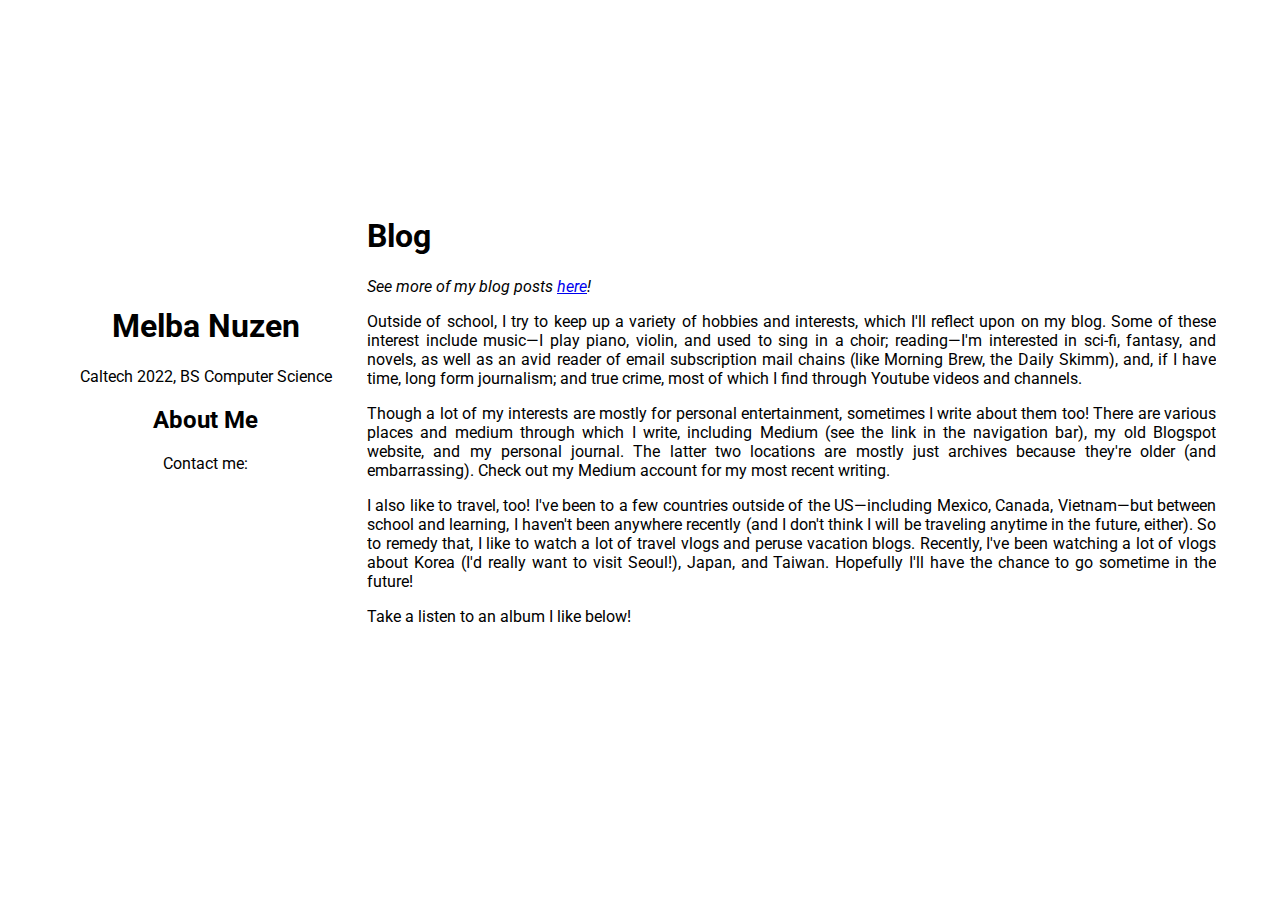
==== index.html @ e31cdeb2 "Modifying image rows" ====
<!DOCTYPE html>

<!-- Pretty icons include:
- code
- cubes
- coffee
- terminal
- code-branch
-->


<html>

 <head>
   <meta charset="UTF-8">
   <meta name="viewport" content="width=device-width, initial-scale=1.0">
   <link rel="stylesheet" href="https://use.fontawesome.com/releases/v5.4.1/css/all.css" integrity="sha384-5sAR7xN1Nv6T6+dT2mhtzEpVJvfS3NScPQTrOxhwjIuvcA67KV2R5Jz6kr4abQsz" crossorigin="anonymous">
   <title>Melba Nuzen's Portfolio</title>
   <link rel="stylesheet" href="style.css">
   <script src="script.js"></script>
 </head>

 <body>
   <div class="container">

     <div class="cell cell-1">
       <a href="index.html"><i class="fas fa-code fa-5x white"></i></a>
       <h1>Melba Nuzen</h1>
      <p>Caltech 2022, BS Computer Science</p>

       <h2><a href="about.html">About Me</a></h2>
       <p>Contact me:</p>
       <a href="linkedin.com/in/mnuzen"><i class="fab fa-linkedin"></i></a> <a href="https://github.com/mnuzen"><i class="fab fa-github"></i></a> <a href="medium.com/@mnuzen"><i class="fab fa-medium"></i></a>
     </div>

     <div class="cell cell-2">
       <h1>Blog</h1>
         <em>See more of my blog posts <a href="blog.html">here</a>!</em>
         <p>Outside of school, I try to keep up a variety of hobbies and interests, which I'll reflect upon on my blog. Some of these interest include music—I play piano, violin, and used to sing in a choir; reading—I'm interested in sci-fi, fantasy, and novels, as well as an avid reader of email subscription mail chains (like Morning Brew, the Daily Skimm), and, if I have time, long form journalism; and true crime, most of which I find through Youtube videos and channels. </p>
         <p>Though a lot of my interests are mostly for personal entertainment, sometimes I write about them too! There are various places and medium through which I write, including Medium (see the link in the navigation bar), my old Blogspot website, and my personal journal. The latter two locations are mostly just archives because they're older (and embarrassing). Check out my Medium account for my most recent writing. </p>
         <p>I also like to travel, too! I've been to a few countries outside of the US—including Mexico, Canada, Vietnam—but between school and learning, I haven't been anywhere recently (and I don't think I will be traveling anytime in the future, either). So to remedy that, I like to watch a lot of travel vlogs and peruse vacation blogs. Recently, I've been watching a lot of vlogs about Korea (I'd really want to visit Seoul!), Japan, and Taiwan. Hopefully I'll have the chance to go sometime in the future!</p>
         <p>Take a listen to an album I like below!</p>
         <br/>
         <center><iframe src="https://open.spotify.com/embed/album/3mH6qwIy9crq0I9YQbOuDf?si=DR855YMKT4GaXGk8LteJug" width="700" height="200" frameborder="0" allowtransparency="true" allow="encrypted-media"></iframe></center>
       <br/>
       <br/>
       <br/>

       <h1>Projects</h1>
         <em>See more of my projects <a href="projects.html">here</a>!</em>
         <p>A lot of my projects are based on techniques or models learned from classes taken in school. This includes prediction models from machine learning classes, data structure implementations, and modelling engines. Most of my technical projects for CS courses are written in some combination of Python, Java, or C. Outside of school I've also completed a few projects for internships. This includes my work from Everbridge and UCSD. To see these projects in their entirety, check my Github in the navigation bar on the left!</p>
         <p>In addition to technical projects, I'm also interested in design and user interfaces. This summer I hope to complete a few case studies on products that I use daily: I've been an iPhone user ever since I got my first smartphone, and my friends and I have a few ideas as to how the iMessaging interface could be improved (ideas we thought of prior to the Apple keynote in June 2020); and Youtube as well (where I watch all of my travel vlogs!).</p>
       <br/>
       <br/>

       <h1>Photos</h1>
         <em>See more of my photos <a href="photos.html">here</a>!</em>
         <p>I started taking photos for fun in middle school and like to play around with edits and filters now. My favorite things to photograph are friends and family. The photos below are from various trips that I've been on with me and my friends: the beach trip was from a trip to Oceanside, California last spring; the ski trip was a trip we took to Mammoth Mountain last winter (where we skiied a lot!); and the last set of photos is from an Interhouse party at Caltech ("Ravery") that was night market themed. These photos are a sample selection from my portfolio; take a look at the photgraphy page above to see more!</p>

         <h3>Beach Trip</h3>
         <center>
           <img src="images/beach-1.jpg"/>
           <img src="images/beach-2.jpg"/>
         </center>
         <br/>

         <h3>Ski Trip</h3>
         <center>
           <img src="images/ski-1.jpg"/>
           <img src="images/ski-2.jpg"/>
         </center>
         <br/>

         <h3>Ravery</h3>
         <center>
           <img src="images/ravery-1.jpg"/>
           <img src="images/ravery-2.jpg"/>
         </center>
         <br/>
     </div>

   </div>
 </body>
</html>
---- style.css ----
@import url('https://fonts.googleapis.com/css?family=Roboto');
@import url(http://weloveiconfonts.com/api/?family=fontawesome);

*[class*="fontawesome-"]:before {
  font-family: 'FontAwesome', sans-serif;
}

.container {
  display: grid;
  /*fr's represent flexible units*/
  height: 90vh;
  width: 90vw;
  margin: 1rem auto;
  grid-template-columns: 1fr 3fr;
  grid-column-gap: 20px;
}

.cell {
  font-family: 'Roboto', sans-serif;
}

.cell-1{
  padding-top: 30vh;
  /*padding-left: 5vw;*/
  background: white;
  position: sticky;
  text-align: center;
}

.cell-1 a{
  color: black;
  text-decoration: none;
}

.cell-1 a:hover{
  color: #696969;
  cursor: pointer;
  transition: 0.3s;
}

.white:hover{
  position: relative;
  padding-left: 10px;
}

.cell-2{
  padding-top: 20vh;
  background: white;
  overflow-y: scroll;
  text-align: justify;
}

.cell-2 table{
	border-collapse: collapse;
	border-spacing: 0;
  /*margin: -255px 0 0 -245px;*/
}

.cell-2 h3{
  text-align: center;
}

.cell-2 img{
  margin: 10px;
  max-height: 300px;
  max-width: 300px;
  /*display: block;*/
}

#content {
  margin-left: auto;
  margin-right: auto;
  width: 650px;
}

.image-thumbnails {
  display: flex;
  flex-wrap: wrap;
  justify-content: center;
}

.image-thumbnails img {
  margin: 10px;
  max-height: 200px;
  max-width: 200px;
}

.image-thumbnails img:hover {
  border: thick solid black;
}
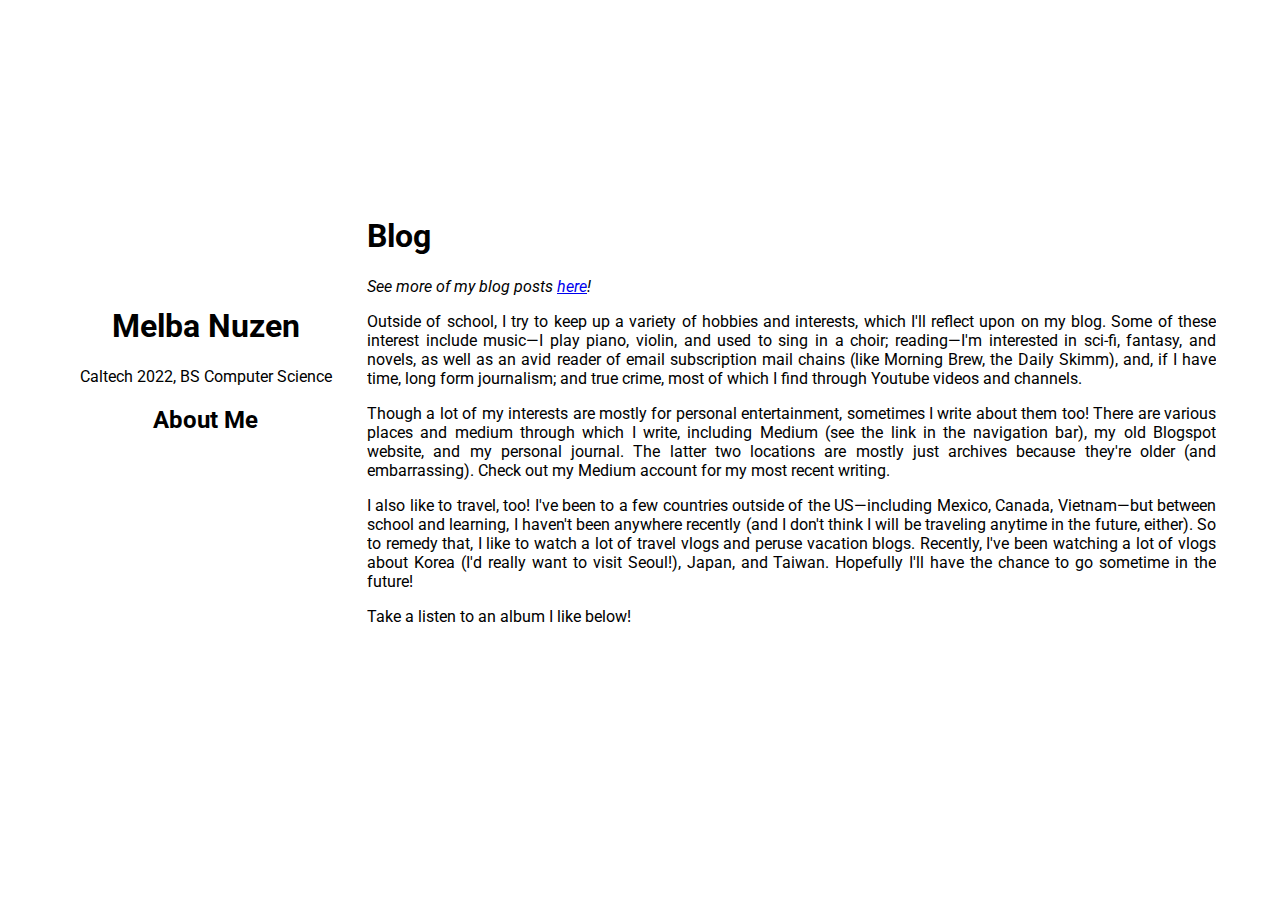
==== commit 00d60d67: "Modifying sidebar" ====
--- a/index.html
+++ b/index.html
@@ -26,10 +26,10 @@
      <div class="cell cell-1">
        <a href="index.html"><i class="fas fa-code fa-5x white"></i></a>
        <h1>Melba Nuzen</h1>
-      <p>Caltech 2022, BS Computer Science</p>
+       <p>Caltech 2022, BS Computer Science</p>
 
        <h2><a href="about.html">About Me</a></h2>
-       <p>Contact me:</p>
+       <!--<p>Contact me:</p>-->
        <a href="linkedin.com/in/mnuzen"><i class="fab fa-linkedin"></i></a> <a href="https://github.com/mnuzen"><i class="fab fa-github"></i></a> <a href="medium.com/@mnuzen"><i class="fab fa-medium"></i></a>
      </div>
 
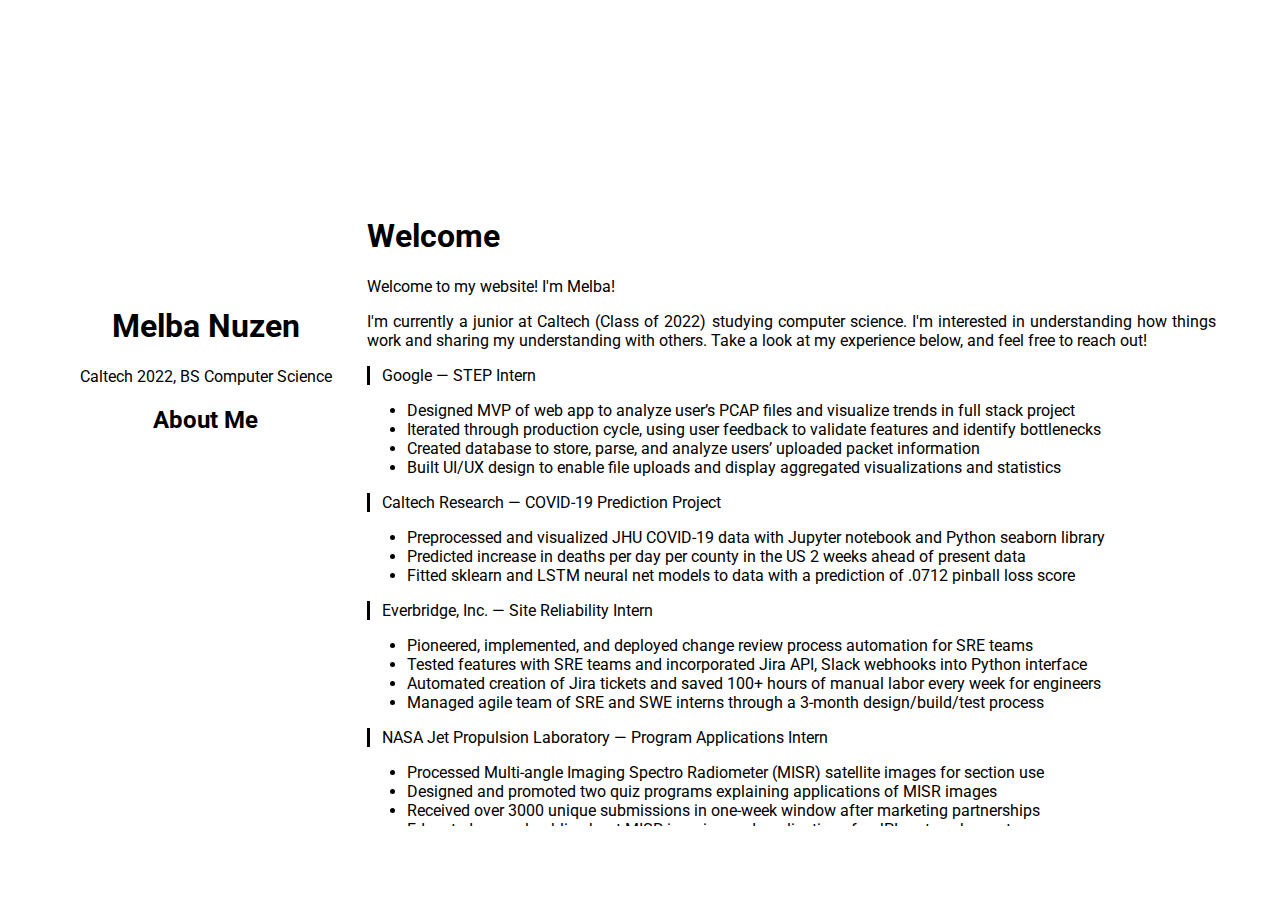
==== commit 3de9a125: "Adding resume onto website" ====
--- a/index.html
+++ b/index.html
@@ -14,6 +14,7 @@
  <head>
    <meta charset="UTF-8">
    <meta name="viewport" content="width=device-width, initial-scale=1.0">
+   <style> .vl {border-left: 3px solid black;} </style>
    <link rel="stylesheet" href="https://use.fontawesome.com/releases/v5.4.1/css/all.css" integrity="sha384-5sAR7xN1Nv6T6+dT2mhtzEpVJvfS3NScPQTrOxhwjIuvcA67KV2R5Jz6kr4abQsz" crossorigin="anonymous">
    <title>Melba Nuzen's Portfolio</title>
    <link rel="stylesheet" href="style.css">
@@ -30,12 +31,50 @@
 
        <h2><a href="about.html">About Me</a></h2>
        <!--<p>Contact me:</p>-->
-       <a href="linkedin.com/in/mnuzen"><i class="fab fa-linkedin"></i></a> <a href="https://github.com/mnuzen"><i class="fab fa-github"></i></a> <a href="medium.com/@mnuzen"><i class="fab fa-medium"></i></a>
+       <a href="https://linkedin.com/in/mnuzen"><i class="fab fa-linkedin"></i></a> <a href="https://github.com/mnuzen"><i class="fab fa-github"></i></a> <a href="https://medium.com/@mnuzen"><i class="fab fa-medium"></i></a>
      </div>
 
      <div class="cell cell-2">
+       <h1>Welcome</h1>
+        <p>Welcome to my website! I'm Melba!</p>
+        <p>I'm currently a junior at Caltech (Class of 2022) studying computer science. I'm interested in understanding how things work and sharing my understanding with others. Take a look at my experience below, and feel free to reach out!</p>
+        <div class="vl"><p>&ensp; Google — STEP Intern</p></div>
+          <ul>
+            <li>Designed MVP of web app to analyze user’s PCAP files and visualize trends in full stack project</li>
+            <li>Iterated through production cycle, using user feedback to validate features and identify bottlenecks</li>
+            <li>Created database to store, parse, and analyze users’ uploaded packet information</li>
+            <li>Built UI/UX design to enable file uploads and display aggregated visualizations and statistics</li>
+          </ul>
+        <div class="vl"><p>&ensp; Caltech Research — COVID-19 Prediction Project</p></div>
+          <ul>
+            <li>Preprocessed and visualized JHU COVID-19 data with Jupyter notebook and Python seaborn library</li>
+            <li>Predicted increase in deaths per day per county in the US 2 weeks ahead of present data</li>
+            <li>Fitted sklearn and LSTM neural net models to data with a prediction of .0712 pinball loss score</li>
+          </ul>
+        <div class="vl"><p>&ensp; Everbridge, Inc. — Site Reliability Intern</p></div>
+          <ul>
+            <li>Pioneered, implemented, and deployed change review process automation for SRE teams</li>
+            <li>Tested features with SRE teams and incorporated Jira API, Slack webhooks into Python interface </li>
+            <li>Automated creation of Jira tickets and saved 100+ hours of manual labor every week for engineers</li>
+            <li>Managed agile team of SRE and SWE interns through a 3-month design/build/test process</li>
+          </ul>
+        <div class="vl"><p>&ensp; NASA Jet Propulsion Laboratory — Program Applications Intern</p></div>
+          <ul>
+            <li>Processed Multi-angle Imaging Spectro Radiometer (MISR) satellite images for section use</li>
+            <li>Designed and promoted two quiz programs explaining applications of MISR images </li>
+            <li>Received over 3000 unique submissions in one-week window after marketing partnerships</li>
+            <li>Educated general public about MISR imaging and applications for JPL outreach events</li>
+          </ul>
+
+      <h1>Projects</h1>
+        <em>See more of my projects <a href="https://github.com/mnuzen">here</a>!</em>
+        <p>A lot of my projects are based on techniques or models learned from classes taken in school. This includes prediction models from machine learning classes, data structure implementations, and modelling engines. Most of my technical projects for CS courses are written in some combination of Python, Java, or C. Outside of school I've also completed a few projects for internships. This includes my work from Everbridge and UCSD. To see these projects in their entirety, check my Github in the navigation bar on the left!</p>
+        <p>In addition to technical projects, I'm also interested in design and user interfaces. This summer I hope to complete a few case studies on products that I use daily: I've been an iPhone user ever since I got my first smartphone, and my friends and I have a few ideas as to how the iMessaging interface could be improved (ideas we thought of prior to the Apple keynote in June 2020); and Youtube as well (where I watch all of my travel vlogs!).</p>
+      <br/>
+      <br/>
+
        <h1>Blog</h1>
-         <em>See more of my blog posts <a href="blog.html">here</a>!</em>
+         <em>See more of my blog posts <a href="index.html">here</a>!</em>
          <p>Outside of school, I try to keep up a variety of hobbies and interests, which I'll reflect upon on my blog. Some of these interest include music—I play piano, violin, and used to sing in a choir; reading—I'm interested in sci-fi, fantasy, and novels, as well as an avid reader of email subscription mail chains (like Morning Brew, the Daily Skimm), and, if I have time, long form journalism; and true crime, most of which I find through Youtube videos and channels. </p>
          <p>Though a lot of my interests are mostly for personal entertainment, sometimes I write about them too! There are various places and medium through which I write, including Medium (see the link in the navigation bar), my old Blogspot website, and my personal journal. The latter two locations are mostly just archives because they're older (and embarrassing). Check out my Medium account for my most recent writing. </p>
          <p>I also like to travel, too! I've been to a few countries outside of the US—including Mexico, Canada, Vietnam—but between school and learning, I haven't been anywhere recently (and I don't think I will be traveling anytime in the future, either). So to remedy that, I like to watch a lot of travel vlogs and peruse vacation blogs. Recently, I've been watching a lot of vlogs about Korea (I'd really want to visit Seoul!), Japan, and Taiwan. Hopefully I'll have the chance to go sometime in the future!</p>
@@ -43,13 +82,6 @@
          <br/>
          <center><iframe src="https://open.spotify.com/embed/album/3mH6qwIy9crq0I9YQbOuDf?si=DR855YMKT4GaXGk8LteJug" width="700" height="200" frameborder="0" allowtransparency="true" allow="encrypted-media"></iframe></center>
        <br/>
-       <br/>
-       <br/>
-
-       <h1>Projects</h1>
-         <em>See more of my projects <a href="projects.html">here</a>!</em>
-         <p>A lot of my projects are based on techniques or models learned from classes taken in school. This includes prediction models from machine learning classes, data structure implementations, and modelling engines. Most of my technical projects for CS courses are written in some combination of Python, Java, or C. Outside of school I've also completed a few projects for internships. This includes my work from Everbridge and UCSD. To see these projects in their entirety, check my Github in the navigation bar on the left!</p>
-         <p>In addition to technical projects, I'm also interested in design and user interfaces. This summer I hope to complete a few case studies on products that I use daily: I've been an iPhone user ever since I got my first smartphone, and my friends and I have a few ideas as to how the iMessaging interface could be improved (ideas we thought of prior to the Apple keynote in June 2020); and Youtube as well (where I watch all of my travel vlogs!).</p>
        <br/>
        <br/>
 
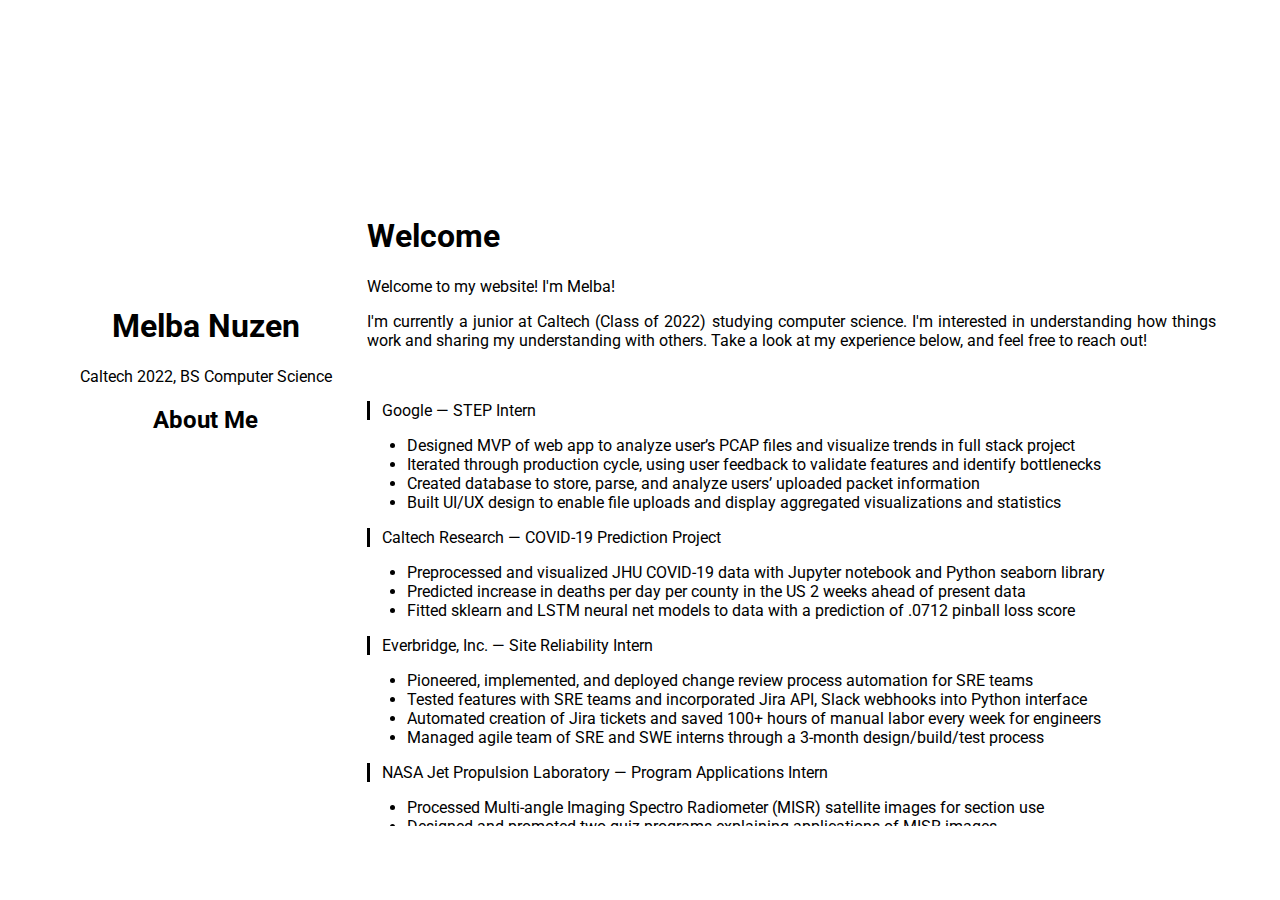
==== commit 52559f3e: "Adjusting sizing" ====
--- a/index.html
+++ b/index.html
@@ -38,6 +38,7 @@
        <h1>Welcome</h1>
         <p>Welcome to my website! I'm Melba!</p>
         <p>I'm currently a junior at Caltech (Class of 2022) studying computer science. I'm interested in understanding how things work and sharing my understanding with others. Take a look at my experience below, and feel free to reach out!</p>
+      </br>
         <div class="vl"><p>&ensp; Google — STEP Intern</p></div>
           <ul>
             <li>Designed MVP of web app to analyze user’s PCAP files and visualize trends in full stack project</li>
@@ -65,6 +66,8 @@
             <li>Received over 3000 unique submissions in one-week window after marketing partnerships</li>
             <li>Educated general public about MISR imaging and applications for JPL outreach events</li>
           </ul>
+      </br>
+      </br>
 
       <h1>Projects</h1>
         <em>See more of my projects <a href="https://github.com/mnuzen">here</a>!</em>
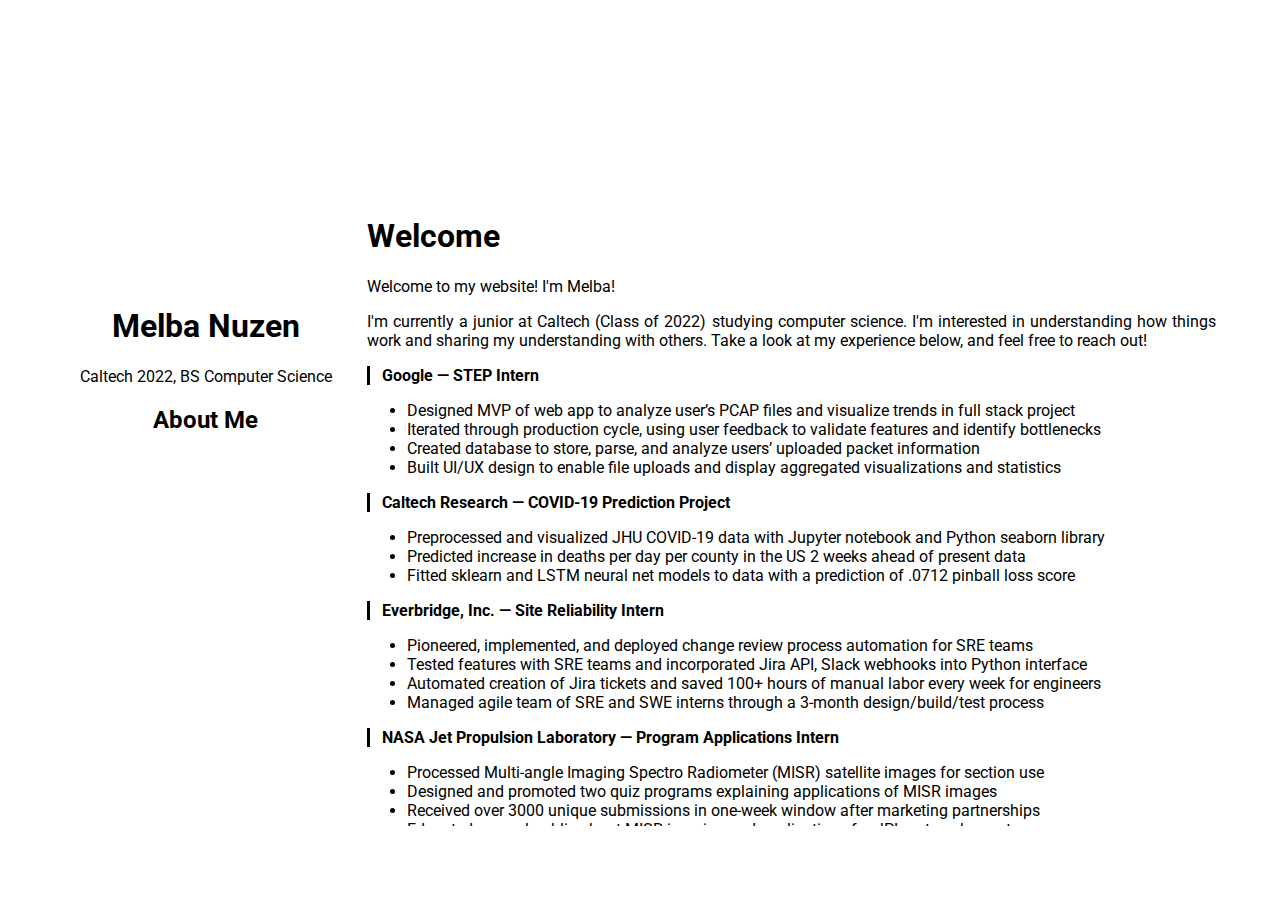
==== commit 41a2b9a8: "Modifying fonts" ====
--- a/index.html
+++ b/index.html
@@ -38,36 +38,36 @@
        <h1>Welcome</h1>
         <p>Welcome to my website! I'm Melba!</p>
         <p>I'm currently a junior at Caltech (Class of 2022) studying computer science. I'm interested in understanding how things work and sharing my understanding with others. Take a look at my experience below, and feel free to reach out!</p>
-      </br>
-        <div class="vl"><p>&ensp; Google — STEP Intern</p></div>
+
+        <div class="vl"><b>&ensp; Google — STEP Intern</b></div>
           <ul>
             <li>Designed MVP of web app to analyze user’s PCAP files and visualize trends in full stack project</li>
             <li>Iterated through production cycle, using user feedback to validate features and identify bottlenecks</li>
             <li>Created database to store, parse, and analyze users’ uploaded packet information</li>
             <li>Built UI/UX design to enable file uploads and display aggregated visualizations and statistics</li>
           </ul>
-        <div class="vl"><p>&ensp; Caltech Research — COVID-19 Prediction Project</p></div>
+        <div class="vl"><b>&ensp; Caltech Research — COVID-19 Prediction Project</b></div>
           <ul>
             <li>Preprocessed and visualized JHU COVID-19 data with Jupyter notebook and Python seaborn library</li>
             <li>Predicted increase in deaths per day per county in the US 2 weeks ahead of present data</li>
             <li>Fitted sklearn and LSTM neural net models to data with a prediction of .0712 pinball loss score</li>
           </ul>
-        <div class="vl"><p>&ensp; Everbridge, Inc. — Site Reliability Intern</p></div>
+        <div class="vl"><b>&ensp; Everbridge, Inc. — Site Reliability Intern</b></div>
           <ul>
             <li>Pioneered, implemented, and deployed change review process automation for SRE teams</li>
             <li>Tested features with SRE teams and incorporated Jira API, Slack webhooks into Python interface </li>
             <li>Automated creation of Jira tickets and saved 100+ hours of manual labor every week for engineers</li>
             <li>Managed agile team of SRE and SWE interns through a 3-month design/build/test process</li>
           </ul>
-        <div class="vl"><p>&ensp; NASA Jet Propulsion Laboratory — Program Applications Intern</p></div>
+        <div class="vl"><b>&ensp; NASA Jet Propulsion Laboratory — Program Applications Intern</b></div>
           <ul>
             <li>Processed Multi-angle Imaging Spectro Radiometer (MISR) satellite images for section use</li>
             <li>Designed and promoted two quiz programs explaining applications of MISR images </li>
             <li>Received over 3000 unique submissions in one-week window after marketing partnerships</li>
             <li>Educated general public about MISR imaging and applications for JPL outreach events</li>
           </ul>
-      </br>
-      </br>
+      <br/>
+      <br/>
 
       <h1>Projects</h1>
         <em>See more of my projects <a href="https://github.com/mnuzen">here</a>!</em>
